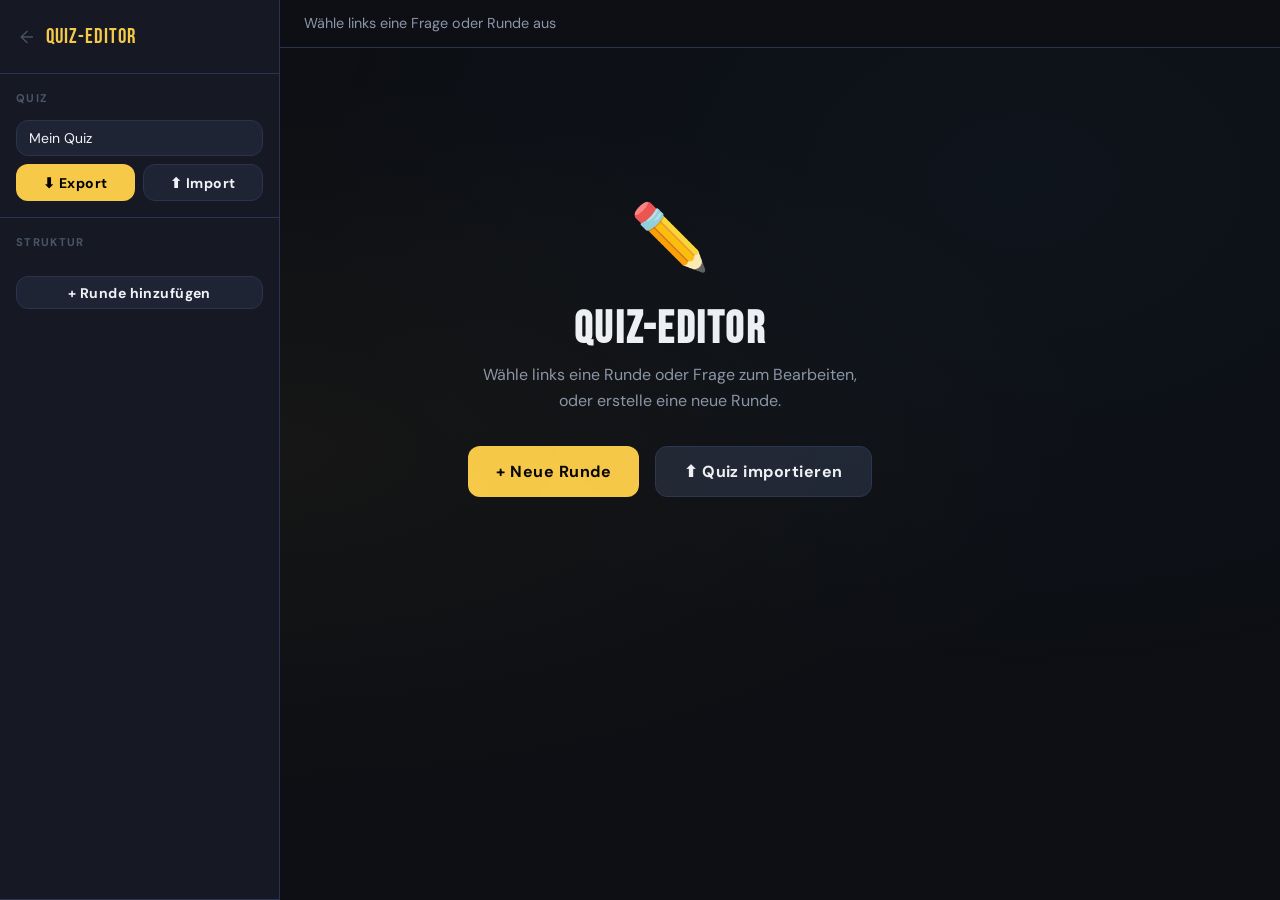
==== editor.html @ 4a0426a4 "Add files via upload" ====
<!DOCTYPE html>
<html lang="de">
<head>
  <meta charset="UTF-8">
  <meta name="viewport" content="width=device-width, initial-scale=1.0">
  <title>QuizMaster – Editor</title>
  <link rel="stylesheet" href="css/main.css">
  <style>

    /* ── Layout ─────────────────────────────────────────── */
    body { min-height: 100vh; }

    .editor-layout {
      display: grid;
      grid-template-columns: 280px 1fr;
      min-height: 100vh;
    }

    /* ── Sidebar ─────────────────────────────────────────── */
    .sidebar {
      background: var(--bg-card);
      border-right: 1px solid var(--border);
      display: flex;
      flex-direction: column;
      position: sticky;
      top: 0;
      height: 100vh;
      overflow-y: auto;
    }

    .sidebar-header {
      padding: 1.25rem;
      border-bottom: 1px solid var(--border);
      display: flex;
      align-items: center;
      gap: 0.75rem;
    }

    .sidebar-title {
      font-family: var(--font-display);
      font-size: 1.3rem;
      color: var(--accent);
      letter-spacing: 0.05em;
    }

    .sidebar-section {
      padding: 1rem;
      border-bottom: 1px solid var(--border);
    }

    .sidebar-section-title {
      font-size: 0.7rem;
      text-transform: uppercase;
      letter-spacing: 0.12em;
      color: var(--text-muted);
      margin-bottom: 0.75rem;
      font-weight: 700;
    }

    /* ── Runden-Baum ─────────────────────────────────────── */
    .round-tree { display: flex; flex-direction: column; gap: 0.25rem; }

    .round-node {
      border-radius: var(--radius-sm);
      overflow: hidden;
      border: 1px solid var(--border);
    }

    .round-header {
      display: flex;
      align-items: center;
      gap: 0.5rem;
      padding: 0.6rem 0.75rem;
      cursor: pointer;
      background: var(--bg-elevated);
      transition: background var(--transition);
      user-select: none;
    }
    .round-header:hover { background: var(--bg-highlight); }
    .round-header.active { background: var(--accent-glow); border-color: var(--accent-dim); }

    .round-arrow {
      color: var(--text-muted);
      font-size: 0.7rem;
      transition: transform 0.2s;
      flex-shrink: 0;
    }
    .round-arrow.open { transform: rotate(90deg); }

    .round-name {
      flex: 1;
      font-size: 0.85rem;
      font-weight: 600;
      color: var(--text-primary);
      white-space: nowrap;
      overflow: hidden;
      text-overflow: ellipsis;
    }

    .round-count {
      font-size: 0.7rem;
      color: var(--text-muted);
      background: var(--bg-base);
      padding: 0.1rem 0.4rem;
      border-radius: 10px;
    }

    .question-nodes { display: flex; flex-direction: column; gap: 0.15rem; padding: 0.25rem 0.4rem 0.4rem; }

    .question-node {
      display: flex;
      align-items: center;
      gap: 0.5rem;
      padding: 0.45rem 0.6rem;
      border-radius: var(--radius-sm);
      cursor: pointer;
      transition: background var(--transition);
      font-size: 0.8rem;
      color: var(--text-secondary);
    }
    .question-node:hover  { background: var(--bg-highlight); color: var(--text-primary); }
    .question-node.active { background: var(--accent-glow); color: var(--accent); font-weight: 600; }

    .question-type-icon { font-size: 0.9rem; flex-shrink: 0; }
    .question-node-text { flex: 1; white-space: nowrap; overflow: hidden; text-overflow: ellipsis; }

    .btn-add-question {
      width: 100%;
      padding: 0.4rem;
      background: none;
      border: 1px dashed var(--border);
      border-radius: var(--radius-sm);
      color: var(--text-muted);
      font-size: 0.8rem;
      cursor: pointer;
      transition: all var(--transition);
      margin-top: 0.25rem;
    }
    .btn-add-question:hover { border-color: var(--accent); color: var(--accent); }

    /* ── Hauptbereich ─────────────────────────────────────── */
    .editor-main {
      display: flex;
      flex-direction: column;
    }

    .editor-toolbar {
      position: sticky;
      top: 0;
      background: var(--bg-base);
      border-bottom: 1px solid var(--border);
      padding: 0.75rem 1.5rem;
      display: flex;
      align-items: center;
      gap: 0.75rem;
      z-index: 10;
    }

    .editor-toolbar-title {
      flex: 1;
      font-size: 0.9rem;
      color: var(--text-secondary);
    }

    .editor-content {
      padding: 1.5rem;
      max-width: 780px;
    }

    /* ── Form-Sections ───────────────────────────────────── */
    .form-section {
      background: var(--bg-card);
      border: 1px solid var(--border);
      border-radius: var(--radius-lg);
      padding: 1.5rem;
      margin-bottom: 1.25rem;
    }

    .form-section-title {
      font-family: var(--font-display);
      font-size: 1.1rem;
      color: var(--accent);
      letter-spacing: 0.05em;
      margin-bottom: 1.25rem;
      padding-bottom: 0.75rem;
      border-bottom: 1px solid var(--border);
    }

    .form-row {
      display: grid;
      grid-template-columns: 1fr 1fr;
      gap: 1rem;
      margin-bottom: 1rem;
    }
    .form-row.single { grid-template-columns: 1fr; }
    .form-row.triple { grid-template-columns: 1fr 1fr 1fr; }

    .field {
      display: flex;
      flex-direction: column;
      gap: 0.4rem;
    }

    .field label {
      font-size: 0.8rem;
      font-weight: 700;
      color: var(--text-secondary);
      text-transform: uppercase;
      letter-spacing: 0.08em;
    }

    .field input, .field select, .field textarea {
      background: var(--bg-elevated);
      border: 1.5px solid var(--border);
      border-radius: var(--radius-md);
      color: var(--text-primary);
      font-family: var(--font-body);
      font-size: 0.95rem;
      padding: 0.65rem 0.9rem;
      outline: none;
      transition: border-color var(--transition);
      width: 100%;
    }
    .field input:focus, .field select:focus, .field textarea:focus {
      border-color: var(--accent);
      box-shadow: 0 0 0 3px var(--accent-glow);
    }
    .field textarea { resize: vertical; min-height: 80px; }
    .field select { cursor: pointer; }

    /* ── MC-Optionen ──────────────────────────────────────── */
    .mc-options-list { display: flex; flex-direction: column; gap: 0.5rem; }

    .mc-option-row {
      display: flex;
      align-items: center;
      gap: 0.5rem;
    }

    .mc-option-letter {
      width: 28px; height: 28px;
      border-radius: 50%;
      background: var(--bg-highlight);
      color: var(--accent);
      font-weight: 700;
      font-size: 0.85rem;
      display: flex; align-items: center; justify-content: center;
      flex-shrink: 0;
    }

    .mc-option-row input[type="text"] {
      flex: 1;
      background: var(--bg-elevated);
      border: 1.5px solid var(--border);
      border-radius: var(--radius-sm);
      color: var(--text-primary);
      font-family: var(--font-body);
      font-size: 0.9rem;
      padding: 0.5rem 0.75rem;
      outline: none;
    }
    .mc-option-row input[type="text"]:focus { border-color: var(--accent); }

    .mc-correct-radio {
      width: 18px; height: 18px;
      accent-color: var(--success);
      cursor: pointer;
      flex-shrink: 0;
    }

    .correct-label {
      font-size: 0.75rem;
      color: var(--text-muted);
      white-space: nowrap;
    }

    /* ── Sort-Items ───────────────────────────────────────── */
    .sort-items-list { display: flex; flex-direction: column; gap: 0.5rem; }

    .sort-item-row {
      display: flex;
      align-items: center;
      gap: 0.5rem;
    }

    .sort-item-num {
      width: 28px; height: 28px;
      border-radius: 50%;
      background: var(--bg-highlight);
      color: var(--text-secondary);
      font-size: 0.85rem; font-weight: 700;
      display: flex; align-items: center; justify-content: center;
      flex-shrink: 0;
    }

    /* ── Typ-Selector ─────────────────────────────────────── */
    .type-selector {
      display: grid;
      grid-template-columns: repeat(4, 1fr);
      gap: 0.5rem;
      margin-bottom: 1rem;
    }

    .type-btn {
      padding: 0.75rem 0.5rem;
      background: var(--bg-elevated);
      border: 2px solid var(--border);
      border-radius: var(--radius-md);
      color: var(--text-secondary);
      font-family: var(--font-body);
      font-size: 0.8rem;
      font-weight: 600;
      cursor: pointer;
      text-align: center;
      transition: all var(--transition);
    }
    .type-btn:hover  { border-color: var(--accent); color: var(--text-primary); }
    .type-btn.active { border-color: var(--accent); background: var(--accent-glow); color: var(--accent); }
    .type-btn .type-icon { font-size: 1.4rem; display: block; margin-bottom: 0.25rem; }

    /* ── Delete-Buttons ───────────────────────────────────── */
    .btn-delete {
      background: none;
      border: 1px solid var(--border);
      border-radius: var(--radius-sm);
      color: var(--text-muted);
      font-size: 0.9rem;
      padding: 0.3rem 0.5rem;
      cursor: pointer;
      transition: all var(--transition);
      flex-shrink: 0;
    }
    .btn-delete:hover { border-color: var(--danger); color: var(--danger); }

    /* ── Welcome Screen ───────────────────────────────────── */
    .welcome-screen {
      display: flex;
      flex-direction: column;
      align-items: center;
      justify-content: center;
      min-height: 60vh;
      text-align: center;
      padding: 2rem;
      color: var(--text-muted);
    }
    .welcome-screen .big-icon { font-size: 4rem; margin-bottom: 1rem; }

    /* ── Responsive ───────────────────────────────────────── */
    @media (max-width: 700px) {
      .editor-layout { grid-template-columns: 1fr; }
      .sidebar { position: static; height: auto; }
      .form-row { grid-template-columns: 1fr; }
      .form-row.triple { grid-template-columns: 1fr 1fr; }
      .type-selector { grid-template-columns: repeat(2, 1fr); }
    }
  </style>
</head>
<body>

<div class="editor-layout">

  <!-- ════════════════════════════════════════
       SIDEBAR
  ════════════════════════════════════════ -->
  <aside class="sidebar">

    <div class="sidebar-header">
      <a href="index.html" style="color:var(--text-muted);text-decoration:none;font-size:1.1rem" title="Zurück">←</a>
      <span class="sidebar-title">QUIZ-EDITOR</span>
    </div>

    <!-- Quiz-Infos -->
    <div class="sidebar-section">
      <div class="sidebar-section-title">Quiz</div>
      <input id="quiz-title-sidebar" class="input" type="text" placeholder="Quiz-Titel"
             style="font-size:0.875rem;padding:0.5rem 0.75rem;margin-bottom:0.5rem"
             oninput="onQuizTitleChange(this.value)">
      <div style="display:flex;gap:0.5rem">
        <button class="btn btn-primary btn-sm" style="flex:1" onclick="exportQuiz()">⬇ Export</button>
        <label class="btn btn-secondary btn-sm" style="flex:1;cursor:pointer;text-align:center">
          ⬆ Import
          <input type="file" accept=".json" style="display:none" onchange="importQuiz(event)">
        </label>
      </div>
    </div>

    <!-- Runden-Baum -->
    <div class="sidebar-section" style="flex:1;overflow-y:auto">
      <div class="sidebar-section-title">Struktur</div>
      <div id="round-tree" class="round-tree"></div>
      <button class="btn btn-secondary btn-sm" style="width:100%;margin-top:0.75rem" onclick="addRound()">
        + Runde hinzufügen
      </button>
    </div>

  </aside>

  <!-- ════════════════════════════════════════
       HAUPTBEREICH
  ════════════════════════════════════════ -->
  <main class="editor-main">

    <!-- Toolbar -->
    <div class="editor-toolbar">
      <span class="editor-toolbar-title" id="toolbar-title">Wähle links eine Frage oder Runde aus</span>
      <button id="toolbar-delete-btn" class="btn btn-danger btn-sm" style="display:none" onclick="deleteSelected()">
        🗑 Löschen
      </button>
    </div>

    <!-- Inhalt -->
    <div class="editor-content" id="editor-content">
      <div class="welcome-screen">
        <div class="big-icon">✏️</div>
        <h2 style="color:var(--text-primary);margin-bottom:0.5rem">Quiz-Editor</h2>
        <p>Wähle links eine Runde oder Frage zum Bearbeiten,<br>oder erstelle eine neue Runde.</p>
        <div style="margin-top:2rem;display:flex;gap:1rem;flex-wrap:wrap;justify-content:center">
          <button class="btn btn-primary" onclick="addRound()">+ Neue Runde</button>
          <label class="btn btn-secondary" style="cursor:pointer">
            ⬆ Quiz importieren
            <input type="file" accept=".json" style="display:none" onchange="importQuiz(event)">
          </label>
        </div>
      </div>
    </div>

  </main>
</div>

<script>
// ═══════════════════════════════════════════════════════════
//  QUIZ-DATENMODELL
// ═══════════════════════════════════════════════════════════

let quiz = {
  id: 'quiz_' + Date.now(),
  title: 'Mein Quiz',
  description: '',
  version: '1.0',
  settings: { defaultTimer: 30, defaultPoints: 100 },
  rounds: []
};

// Aktuell ausgewähltes Element
let selectedType = null; // 'round' | 'question'
let selectedRoundIndex = null;
let selectedQuestionIndex = null;
let openRounds = new Set(); // welche Runden aufgeklappt sind

// ─── ID-Generator ────────────────────────────────────────
let _idCounter = Date.now();
function genId(prefix) { return prefix + '_' + (++_idCounter); }

// ─── Fragetyp-Icons ──────────────────────────────────────
const TYPE_ICONS = {
  'multiple-choice': '🔘',
  'estimate':        '📊',
  'image-quiz':      '🖼',
  'sort':            '📋'
};

const TYPE_LABELS = {
  'multiple-choice': 'Multiple Choice',
  'estimate':        'Schätzfrage',
  'image-quiz':      'Bilderquiz',
  'sort':            'Sortierung'
};

const ANSWER_MODE_LABELS = {
  'multiple-choice': 'Multiple Choice',
  'estimate':        'Regler',
  'buzzer':          'Buzzer',
  'sort':            'Sortierung'
};

// ═══════════════════════════════════════════════════════════
//  SIDEBAR / BAUM
// ═══════════════════════════════════════════════════════════

function renderTree() {
  const tree = document.getElementById('round-tree');
  tree.innerHTML = '';
  document.getElementById('quiz-title-sidebar').value = quiz.title;

  quiz.rounds.forEach((round, ri) => {
    const isOpen = openRounds.has(ri);
    const node = document.createElement('div');
    node.className = 'round-node';

    // Runden-Header
    const header = document.createElement('div');
    header.className = 'round-header' + (selectedType==='round' && selectedRoundIndex===ri ? ' active' : '');
    header.innerHTML = `
      <span class="round-arrow ${isOpen ? 'open' : ''}">▶</span>
      <span class="round-name">${round.title || 'Runde ' + (ri+1)}</span>
      <span class="round-count">${round.questions.length}</span>
    `;
    header.addEventListener('click', () => {
      if (isOpen) openRounds.delete(ri); else openRounds.add(ri);
      selectRound(ri);
    });
    node.appendChild(header);

    // Fragen-Liste (wenn offen)
    if (isOpen) {
      const qList = document.createElement('div');
      qList.className = 'question-nodes';

      round.questions.forEach((q, qi) => {
        const qNode = document.createElement('div');
        qNode.className = 'question-node' + (selectedType==='question' && selectedRoundIndex===ri && selectedQuestionIndex===qi ? ' active' : '');
        qNode.innerHTML = `
          <span class="question-type-icon">${TYPE_ICONS[q.type] || '❓'}</span>
          <span class="question-node-text">${q.text || '(Kein Text)'}</span>
        `;
        qNode.addEventListener('click', () => selectQuestion(ri, qi));
        qList.appendChild(qNode);
      });

      // Frage hinzufügen
      const addBtn = document.createElement('button');
      addBtn.className = 'btn-add-question';
      addBtn.textContent = '+ Frage hinzufügen';
      addBtn.addEventListener('click', () => addQuestion(ri));
      qList.appendChild(addBtn);

      node.appendChild(qList);
    }

    tree.appendChild(node);
  });
}

// ═══════════════════════════════════════════════════════════
//  SELEKTION
// ═══════════════════════════════════════════════════════════

function selectRound(ri) {
  selectedType = 'round';
  selectedRoundIndex = ri;
  selectedQuestionIndex = null;
  renderTree();
  renderRoundEditor(ri);
}

function selectQuestion(ri, qi) {
  selectedType = 'question';
  selectedRoundIndex = ri;
  selectedQuestionIndex = qi;
  openRounds.add(ri);
  renderTree();
  renderQuestionEditor(ri, qi);
}

// ═══════════════════════════════════════════════════════════
//  RUNDEN-EDITOR
// ═══════════════════════════════════════════════════════════

function renderRoundEditor(ri) {
  const round = quiz.rounds[ri];
  setToolbar('Runde: ' + (round.title || 'Runde ' + (ri+1)), true);

  document.getElementById('editor-content').innerHTML = `
    <div class="form-section">
      <div class="form-section-title">RUNDEN-EINSTELLUNGEN</div>
      <div class="form-row">
        <div class="field">
          <label>Runden-Titel</label>
          <input type="text" value="${esc(round.title)}" oninput="updateRound(${ri},'title',this.value)" placeholder="z.B. Runde 1: Geografie">
        </div>
        <div class="field">
          <label>Punkte-Multiplikator</label>
          <input type="number" min="1" max="10" value="${round.pointsMultiplier||1}" oninput="updateRound(${ri},'pointsMultiplier',parseFloat(this.value)||1)">
        </div>
      </div>
      <div class="form-row single">
        <div class="field">
          <label>Beschreibung (optional)</label>
          <textarea oninput="updateRound(${ri},'description',this.value)" placeholder="Kurze Beschreibung der Runde">${esc(round.description||'')}</textarea>
        </div>
      </div>
    </div>

    <div class="form-section">
      <div class="form-section-title">FRAGEN (${round.questions.length})</div>
      ${round.questions.length === 0
        ? '<p style="color:var(--text-muted);text-align:center;padding:1rem">Noch keine Fragen. Klicke unten um eine hinzuzufügen.</p>'
        : round.questions.map((q,qi) => `
          <div style="display:flex;align-items:center;gap:0.75rem;padding:0.75rem;background:var(--bg-elevated);border-radius:var(--radius-md);margin-bottom:0.5rem;cursor:pointer;border:1px solid var(--border)"
               onclick="selectQuestion(${ri},${qi})">
            <span style="font-size:1.2rem">${TYPE_ICONS[q.type]||'❓'}</span>
            <span style="flex:1;font-size:0.9rem">${q.text||'(Kein Text)'}</span>
            <span style="font-size:0.75rem;color:var(--text-muted)">${q.points||100} Pkt · ${q.timer||30}s</span>
          </div>
        `).join('')
      }
      <button class="btn btn-secondary" style="width:100%;margin-top:0.5rem" onclick="addQuestion(${ri})">
        + Frage hinzufügen
      </button>
    </div>
  `;
}

// ═══════════════════════════════════════════════════════════
//  FRAGEN-EDITOR
// ═══════════════════════════════════════════════════════════

function renderQuestionEditor(ri, qi) {
  const q = quiz.rounds[ri].questions[qi];
  setToolbar(TYPE_ICONS[q.type] + ' ' + (q.text?.slice(0,40) || 'Neue Frage'), true);

  const content = document.getElementById('editor-content');
  content.innerHTML = '';

  // ── Typ-Auswahl ──────────────────────────────────────────
  const typeSection = mkSection('FRAGETYP');
  typeSection.innerHTML += `
    <div class="type-selector">
      ${['multiple-choice','estimate','image-quiz','sort'].map(t => `
        <button class="type-btn ${q.type===t?'active':''}" onclick="changeQuestionType(${ri},${qi},'${t}')">
          <span class="type-icon">${TYPE_ICONS[t]}</span>
          ${TYPE_LABELS[t]}
        </button>
      `).join('')}
    </div>
  `;
  content.appendChild(typeSection);

  // ── Allgemeine Felder ────────────────────────────────────
  const generalSection = mkSection('ALLGEMEIN');
  generalSection.innerHTML += `
    <div class="form-row single">
      <div class="field">
        <label>Frage</label>
        <textarea oninput="updateQuestion(${ri},${qi},'text',this.value)" placeholder="Wie lautet deine Frage?">${esc(q.text||'')}</textarea>
      </div>
    </div>
    <div class="form-row triple">
      <div class="field">
        <label>Kategorie</label>
        <input type="text" value="${esc(q.category||'')}" oninput="updateQuestion(${ri},${qi},'category',this.value)" placeholder="z.B. Geografie">
      </div>
      <div class="field">
        <label>Punkte</label>
        <input type="number" min="0" value="${q.points||100}" oninput="updateQuestion(${ri},${qi},'points',parseInt(this.value)||100)">
      </div>
      <div class="field">
        <label>Timer (Sek, 0 = kein)</label>
        <input type="number" min="0" max="300" value="${q.timer||30}" oninput="updateQuestion(${ri},${qi},'timer',parseInt(this.value)||0)">
      </div>
    </div>
    <div class="form-row single">
      <div class="field">
        <label>Erklärung nach Auflösung (optional)</label>
        <input type="text" value="${esc(q.explanation||'')}" oninput="updateQuestion(${ri},${qi},'explanation',this.value)" placeholder="Kurze Erklärung zur richtigen Antwort">
      </div>
    </div>
  `;
  content.appendChild(generalSection);

  // ── Antwortmodus ─────────────────────────────────────────
  const modeSection = mkSection('ANTWORTMODUS');
  const availableModes = getAvailableModes(q.type);
  modeSection.innerHTML += `
    <div class="form-row single">
      <div class="field">
        <label>Wie wird geantwortet?</label>
        <select onchange="updateQuestion(${ri},${qi},'answerMode',this.value)">
          ${availableModes.map(m => `
            <option value="${m}" ${q.answerMode===m?'selected':''}>${ANSWER_MODE_LABELS[m]||m}</option>
          `).join('')}
        </select>
      </div>
    </div>
  `;
  content.appendChild(modeSection);

  // ── Typ-spezifische Felder ───────────────────────────────
  if (q.type === 'image-quiz') {
    const imgSection = mkSection('BILD');
    imgSection.innerHTML += `
      <div class="form-row single">
        <div class="field">
          <label>Bild-URL oder Pfad</label>
          <input type="text" value="${esc(q.image?.src||'')}"
                 oninput="updateImageField(${ri},${qi},'src',this.value)"
                 placeholder="z.B. assets/images/mein-bild.jpg">
        </div>
      </div>
      <div class="form-row">
        <div class="field">
          <label>Alt-Text</label>
          <input type="text" value="${esc(q.image?.alt||'')}"
                 oninput="updateImageField(${ri},${qi},'alt',this.value)"
                 placeholder="Beschreibung des Bildes">
        </div>
        <div class="field">
          <label>Zoom erlauben</label>
          <select onchange="updateImageField(${ri},${qi},'zoomEnabled',this.value==='true')">
            <option value="true"  ${q.image?.zoomEnabled!==false?'selected':''}>Ja</option>
            <option value="false" ${q.image?.zoomEnabled===false?'selected':''}>Nein</option>
          </select>
        </div>
      </div>
      ${q.image?.src ? `<img src="${esc(q.image.src)}" alt="Vorschau" style="max-width:200px;max-height:120px;border-radius:8px;margin-top:0.5rem;border:1px solid var(--border)" onerror="this.style.display='none'">` : ''}
    `;
    content.appendChild(imgSection);
  }

  if (q.answerMode === 'multiple-choice' || (q.type === 'multiple-choice' && !q.answerMode)) {
    content.appendChild(renderMCSection(ri, qi, q));
  }

  if (q.answerMode === 'estimate' || q.type === 'estimate') {
    content.appendChild(renderEstimateSection(ri, qi, q));
  }

  if (q.type === 'sort') {
    content.appendChild(renderSortSection(ri, qi, q));
  }
}

// ── MC-Optionen ───────────────────────────────────────────
function renderMCSection(ri, qi, q) {
  const section = mkSection('ANTWORTOPTIONEN');
  const opts = q.options || [
    {id:'a',text:''},{id:'b',text:''},{id:'c',text:''},{id:'d',text:''}
  ];
  if (!q.options) updateQuestion(ri, qi, 'options', opts);

  const letters = ['A','B','C','D','E','F'];
  section.innerHTML += `
    <p style="font-size:0.8rem;color:var(--text-muted);margin-bottom:0.75rem">
      Klicke den Kreis rechts um die richtige Antwort zu markieren.
    </p>
    <div class="mc-options-list" id="mc-opts-${ri}-${qi}">
      ${opts.map((opt, i) => `
        <div class="mc-option-row">
          <div class="mc-option-letter">${letters[i]||opt.id.toUpperCase()}</div>
          <input type="text" value="${esc(opt.text)}" placeholder="Option ${letters[i]||opt.id.toUpperCase()}"
                 oninput="updateMCOption(${ri},${qi},${i},'text',this.value)">
          <input type="radio" class="mc-correct-radio" name="correct-${ri}-${qi}"
                 ${q.correctAnswer===opt.id?'checked':''}
                 onchange="updateQuestion(${ri},${qi},'correctAnswer','${opt.id}')">
          <span class="correct-label">Richtig</span>
          ${opts.length > 2 ? `<button class="btn-delete" onclick="removeMCOption(${ri},${qi},${i})">✕</button>` : ''}
        </div>
      `).join('')}
    </div>
    ${opts.length < 6 ? `<button class="btn btn-secondary btn-sm" style="margin-top:0.75rem" onclick="addMCOption(${ri},${qi})">+ Option hinzufügen</button>` : ''}
  `;
  return section;
}

// ── Schätzfrage ───────────────────────────────────────────
function renderEstimateSection(ri, qi, q) {
  const section = mkSection('REGLER-EINSTELLUNGEN');
  const s = q.slider || { min:0, max:100, step:1, unit:'', correctValue:50, toleranceExact:0, toleranceClose:5, pointsExact:200, pointsClose:100 };
  if (!q.slider) updateQuestion(ri, qi, 'slider', s);

  section.innerHTML += `
    <div class="form-row triple">
      <div class="field">
        <label>Minimum</label>
        <input type="number" value="${s.min}" oninput="updateSlider(${ri},${qi},'min',parseFloat(this.value))">
      </div>
      <div class="field">
        <label>Maximum</label>
        <input type="number" value="${s.max}" oninput="updateSlider(${ri},${qi},'max',parseFloat(this.value))">
      </div>
      <div class="field">
        <label>Schrittweite</label>
        <input type="number" value="${s.step||1}" oninput="updateSlider(${ri},${qi},'step',parseFloat(this.value)||1)">
      </div>
    </div>
    <div class="form-row">
      <div class="field">
        <label>Einheit (z.B. "km", "Jahr")</label>
        <input type="text" value="${esc(s.unit||'')}" oninput="updateSlider(${ri},${qi},'unit',this.value)" placeholder="z.B. Jahr">
      </div>
      <div class="field">
        <label>Richtige Antwort</label>
        <input type="number" value="${s.correctValue}" oninput="updateSlider(${ri},${qi},'correctValue',parseFloat(this.value))">
      </div>
    </div>
    <div class="form-row">
      <div class="field">
        <label>Toleranz exakt (±)</label>
        <input type="number" min="0" value="${s.toleranceExact||0}" oninput="updateSlider(${ri},${qi},'toleranceExact',parseFloat(this.value)||0)">
      </div>
      <div class="field">
        <label>Toleranz nah dran (±)</label>
        <input type="number" min="0" value="${s.toleranceClose||5}" oninput="updateSlider(${ri},${qi},'toleranceClose',parseFloat(this.value)||5)">
      </div>
    </div>
    <div class="form-row">
      <div class="field">
        <label>Punkte (exakt)</label>
        <input type="number" min="0" value="${s.pointsExact||200}" oninput="updateSlider(${ri},${qi},'pointsExact',parseInt(this.value)||0)">
      </div>
      <div class="field">
        <label>Punkte (nah dran)</label>
        <input type="number" min="0" value="${s.pointsClose||100}" oninput="updateSlider(${ri},${qi},'pointsClose',parseInt(this.value)||0)">
      </div>
    </div>
  `;
  return section;
}

// ── Sortierung ────────────────────────────────────────────
function renderSortSection(ri, qi, q) {
  const section = mkSection('ELEMENTE (richtige Reihenfolge von oben nach unten)');
  const items = q.items || [{id:genId('item'),text:''},{id:genId('item'),text:''},{id:genId('item'),text:''},{id:genId('item'),text:''}];
  if (!q.items) {
    updateQuestion(ri, qi, 'items', items);
    updateQuestion(ri, qi, 'correctOrder', items.map(i=>i.id));
  }

  section.innerHTML += `
    <p style="font-size:0.8rem;color:var(--text-muted);margin-bottom:0.75rem">
      Trage die Elemente in der richtigen Reihenfolge ein (1 = erstes).
    </p>
    <div class="sort-items-list">
      ${items.map((item, i) => `
        <div class="sort-item-row">
          <div class="sort-item-num">${i+1}</div>
          <input type="text" value="${esc(item.text)}" placeholder="Element ${i+1}"
                 oninput="updateSortItem(${ri},${qi},${i},this.value)"
                 style="flex:1;background:var(--bg-elevated);border:1.5px solid var(--border);border-radius:var(--radius-sm);color:var(--text-primary);font-family:var(--font-body);font-size:0.9rem;padding:0.5rem 0.75rem;outline:none">
          ${items.length > 2 ? `<button class="btn-delete" onclick="removeSortItem(${ri},${qi},${i})">✕</button>` : ''}
        </div>
      `).join('')}
    </div>
    ${items.length < 8 ? `<button class="btn btn-secondary btn-sm" style="margin-top:0.75rem" onclick="addSortItem(${ri},${qi})">+ Element hinzufügen</button>` : ''}
    <div class="form-row" style="margin-top:1rem">
      <div class="field">
        <label>Punkte pro richtige Position</label>
        <input type="number" min="0" value="${q.scoring?.pointsPerCorrectPosition||50}"
               oninput="updateSortScoring(${ri},${qi},'pointsPerCorrectPosition',parseInt(this.value)||0)">
      </div>
      <div class="field">
        <label>Bonus bei allem richtig</label>
        <input type="number" min="0" value="${q.scoring?.bonusAllCorrect||100}"
               oninput="updateSortScoring(${ri},${qi},'bonusAllCorrect',parseInt(this.value)||0)">
      </div>
    </div>
  `;
  return section;
}

// ═══════════════════════════════════════════════════════════
//  UPDATE-FUNKTIONEN
// ═══════════════════════════════════════════════════════════

function onQuizTitleChange(val) {
  quiz.title = val;
}

function updateRound(ri, key, val) {
  quiz.rounds[ri][key] = val;
  renderTree();
}

function updateQuestion(ri, qi, key, val) {
  quiz.rounds[ri].questions[qi][key] = val;
  if (key === 'text') renderTree();
}

function updateImageField(ri, qi, key, val) {
  if (!quiz.rounds[ri].questions[qi].image) quiz.rounds[ri].questions[qi].image = {};
  quiz.rounds[ri].questions[qi].image[key] = val;
  // Bild-Vorschau aktualisieren ohne komplettes Re-render
  if (key === 'src') {
    const prevImg = document.querySelector('.editor-content img[alt="Vorschau"]');
    if (val && prevImg) { prevImg.src = val; prevImg.style.display=''; }
    else if (val) {
      const img = document.createElement('img');
      img.src = val; img.alt = 'Vorschau';
      img.style.cssText = 'max-width:200px;max-height:120px;border-radius:8px;margin-top:0.5rem;border:1px solid var(--border)';
      img.onerror = () => img.style.display='none';
    }
  }
}

function updateMCOption(ri, qi, optIndex, key, val) {
  quiz.rounds[ri].questions[qi].options[optIndex][key] = val;
}

function updateSlider(ri, qi, key, val) {
  if (!quiz.rounds[ri].questions[qi].slider) quiz.rounds[ri].questions[qi].slider = {};
  quiz.rounds[ri].questions[qi].slider[key] = val;
}

function updateSortItem(ri, qi, itemIndex, val) {
  quiz.rounds[ri].questions[qi].items[itemIndex].text = val;
  // correctOrder bleibt gleich (IDs ändern sich nicht)
}

function updateSortScoring(ri, qi, key, val) {
  if (!quiz.rounds[ri].questions[qi].scoring) quiz.rounds[ri].questions[qi].scoring = {};
  quiz.rounds[ri].questions[qi].scoring[key] = val;
}

function changeQuestionType(ri, qi, newType) {
  const q = quiz.rounds[ri].questions[qi];
  q.type = newType;
  // Antwortmodus automatisch anpassen
  const modes = getAvailableModes(newType);
  if (!modes.includes(q.answerMode)) q.answerMode = modes[0];
  renderQuestionEditor(ri, qi);
  renderTree();
}

function getAvailableModes(type) {
  switch(type) {
    case 'multiple-choice': return ['multiple-choice'];
    case 'estimate':        return ['estimate'];
    case 'sort':            return ['sort'];
    case 'image-quiz':      return ['multiple-choice','buzzer','estimate'];
    default:                return ['multiple-choice'];
  }
}

// ─── MC-Optionen hinzufügen/entfernen ────────────────────
function addMCOption(ri, qi) {
  const opts = quiz.rounds[ri].questions[qi].options || [];
  const letters = ['a','b','c','d','e','f'];
  opts.push({ id: letters[opts.length] || genId('opt'), text: '' });
  quiz.rounds[ri].questions[qi].options = opts;
  renderQuestionEditor(ri, qi);
}

function removeMCOption(ri, qi, optIndex) {
  quiz.rounds[ri].questions[qi].options.splice(optIndex, 1);
  renderQuestionEditor(ri, qi);
}

// ─── Sort-Items hinzufügen/entfernen ─────────────────────
function addSortItem(ri, qi) {
  const newItem = { id: genId('item'), text: '' };
  quiz.rounds[ri].questions[qi].items.push(newItem);
  quiz.rounds[ri].questions[qi].correctOrder.push(newItem.id);
  renderQuestionEditor(ri, qi);
}

function removeSortItem(ri, qi, itemIndex) {
  const items = quiz.rounds[ri].questions[qi].items;
  const removedId = items[itemIndex].id;
  items.splice(itemIndex, 1);
  quiz.rounds[ri].questions[qi].correctOrder =
    quiz.rounds[ri].questions[qi].correctOrder.filter(id => id !== removedId);
  renderQuestionEditor(ri, qi);
}

// ═══════════════════════════════════════════════════════════
//  RUNDEN & FRAGEN HINZUFÜGEN / LÖSCHEN
// ═══════════════════════════════════════════════════════════

function addRound() {
  const ri = quiz.rounds.length;
  quiz.rounds.push({
    id: genId('round'),
    title: 'Runde ' + (ri + 1),
    description: '',
    pointsMultiplier: 1,
    questions: []
  });
  openRounds.add(ri);
  renderTree();
  selectRound(ri);
}

function addQuestion(ri) {
  const qi = quiz.rounds[ri].questions.length;
  quiz.rounds[ri].questions.push({
    id: genId('q'),
    type: 'multiple-choice',
    answerMode: 'multiple-choice',
    category: '',
    text: '',
    options: [
      {id:'a',text:''},{id:'b',text:''},{id:'c',text:''},{id:'d',text:''}
    ],
    correctAnswer: 'a',
    points: quiz.settings.defaultPoints || 100,
    timer: quiz.settings.defaultTimer || 30,
    explanation: ''
  });
  renderTree();
  selectQuestion(ri, qi);
}

function deleteSelected() {
  if (selectedType === 'round' && selectedRoundIndex !== null) {
    if (!confirm('Runde "' + quiz.rounds[selectedRoundIndex].title + '" wirklich löschen?')) return;
    quiz.rounds.splice(selectedRoundIndex, 1);
    openRounds.delete(selectedRoundIndex);
    selectedType = null; selectedRoundIndex = null; selectedQuestionIndex = null;
    renderTree();
    showWelcome();
  } else if (selectedType === 'question' && selectedRoundIndex !== null && selectedQuestionIndex !== null) {
    quiz.rounds[selectedRoundIndex].questions.splice(selectedQuestionIndex, 1);
    selectedType = 'round';
    selectedQuestionIndex = null;
    renderTree();
    renderRoundEditor(selectedRoundIndex);
  }
}

// ═══════════════════════════════════════════════════════════
//  EXPORT / IMPORT
// ═══════════════════════════════════════════════════════════

function exportQuiz() {
  // Titel aus Sidebar übernehmen
  quiz.title = document.getElementById('quiz-title-sidebar').value || quiz.title;

  const output = { quiz };
  const blob = new Blob([JSON.stringify(output, null, 2)], { type: 'application/json' });
  const url = URL.createObjectURL(blob);
  const a = document.createElement('a');
  a.href = url;
  a.download = (quiz.title || 'quiz').replace(/[^a-zA-Z0-9_-]/g,'_') + '.json';
  a.click();
  URL.revokeObjectURL(url);
  showToast('Quiz exportiert!', 'success');
}

function importQuiz(event) {
  const file = event.target.files[0];
  if (!file) return;
  const reader = new FileReader();
  reader.onload = (e) => {
    try {
      const data = JSON.parse(e.target.result);
      if (data.quiz) {
        quiz = data.quiz;
      } else if (data.rounds) {
        quiz = data;
      } else {
        throw new Error('Ungültiges Format');
      }
      openRounds.clear();
      selectedType = null; selectedRoundIndex = null; selectedQuestionIndex = null;
      renderTree();
      showWelcome();
      showToast('Quiz importiert: ' + quiz.title, 'success');
    } catch(err) {
      showToast('Fehler beim Importieren: ' + err.message, 'error');
    }
  };
  reader.readAsText(file);
  event.target.value = ''; // Reset
}

// ═══════════════════════════════════════════════════════════
//  HILFSFUNKTIONEN
// ═══════════════════════════════════════════════════════════

function mkSection(title) {
  const section = document.createElement('div');
  section.className = 'form-section';
  section.innerHTML = `<div class="form-section-title">${title}</div>`;
  return section;
}

function setToolbar(title, showDelete) {
  document.getElementById('toolbar-title').textContent = title;
  document.getElementById('toolbar-delete-btn').style.display = showDelete ? 'inline-flex' : 'none';
}

function showWelcome() {
  setToolbar('Wähle links eine Frage oder Runde aus', false);
  document.getElementById('editor-content').innerHTML = `
    <div class="welcome-screen">
      <div class="big-icon">✏️</div>
      <h2 style="color:var(--text-primary);margin-bottom:0.5rem">Quiz-Editor</h2>
      <p>Wähle links eine Runde oder Frage zum Bearbeiten.</p>
    </div>
  `;
}

function esc(str) {
  if (!str) return '';
  return String(str).replace(/&/g,'&amp;').replace(/"/g,'&quot;').replace(/</g,'&lt;').replace(/>/g,'&gt;');
}

function showToast(msg, type='') {
  let t = document.getElementById('toast');
  if (!t) { t = document.createElement('div'); t.id='toast'; t.className='toast'; document.body.appendChild(t); }
  t.textContent = msg; t.className = 'toast ' + type;
  requestAnimationFrame(() => requestAnimationFrame(() => t.classList.add('show')));
  setTimeout(() => t.classList.remove('show'), 3000);
}

// ── Init ──────────────────────────────────────────────────
renderTree();
</script>
</body>
</html>
---- css/main.css ----
/* ============================================================
   QuizMaster – Haupt-CSS
   Design: Dark Game Show Aesthetic
   Schriften: Bebas Neue (Display) + DM Sans (Body)
   ============================================================ */

@import url('https://fonts.googleapis.com/css2?family=Bebas+Neue&family=DM+Sans:wght@400;500;700&display=swap');

/* ─── CSS-Variablen ───────────────────────────────────────── */
:root {
  --bg-base:        #0d0f14;
  --bg-card:        #161923;
  --bg-elevated:    #1e2433;
  --bg-highlight:   #252d42;

  --accent:         #f7c948;      /* Gold */
  --accent-dim:     #c9a230;
  --accent-glow:    rgba(247,201,72,0.2);
  --success:        #2ecc71;
  --danger:         #e74c3c;
  --info:           #3498db;
  --buzzer:         #e74c3c;

  --text-primary:   #f0f2f7;
  --text-secondary: #8b95a8;
  --text-muted:     #4a5568;

  --border:         #2a3350;
  --border-accent:  #f7c948;

  --radius-sm:      6px;
  --radius-md:      12px;
  --radius-lg:      20px;

  --font-display:   'Bebas Neue', cursive;
  --font-body:      'DM Sans', sans-serif;

  --shadow-card:    0 4px 24px rgba(0,0,0,0.4);
  --shadow-glow:    0 0 24px rgba(247,201,72,0.3);
  --transition:     0.2s ease;
}

/* ─── Reset & Base ────────────────────────────────────────── */
*, *::before, *::after { box-sizing: border-box; margin: 0; padding: 0; }

html {
  font-size: 16px;
  scroll-behavior: smooth;
  -webkit-text-size-adjust: 100%;
}

body {
  background: var(--bg-base);
  color: var(--text-primary);
  font-family: var(--font-body);
  min-height: 100vh;
  line-height: 1.6;
  overflow-x: hidden;
}

/* Hintergrund-Texture */
body::before {
  content: '';
  position: fixed;
  inset: 0;
  background:
    radial-gradient(ellipse at 20% 50%, rgba(247,201,72,0.04) 0%, transparent 60%),
    radial-gradient(ellipse at 80% 20%, rgba(52,152,219,0.04) 0%, transparent 50%);
  pointer-events: none;
  z-index: 0;
}

/* ─── Typografie ──────────────────────────────────────────── */
h1, h2, h3 { font-family: var(--font-display); letter-spacing: 0.05em; line-height: 1.1; }

h1 { font-size: clamp(2.5rem, 6vw, 4rem); color: var(--accent); }
h2 { font-size: clamp(1.8rem, 4vw, 2.8rem); }
h3 { font-size: clamp(1.2rem, 3vw, 1.8rem); }

p { color: var(--text-secondary); }

/* ─── Layout ──────────────────────────────────────────────── */
.page {
  display: none;
  min-height: 100vh;
  position: relative;
  z-index: 1;
}
.page.active { display: flex; flex-direction: column; }

.container {
  width: 100%;
  max-width: 900px;
  margin: 0 auto;
  padding: 0 1.5rem;
}

.center {
  display: flex;
  flex-direction: column;
  align-items: center;
  justify-content: center;
  text-align: center;
}

/* ─── Cards ───────────────────────────────────────────────── */
.card {
  background: var(--bg-card);
  border: 1px solid var(--border);
  border-radius: var(--radius-lg);
  padding: 2rem;
  box-shadow: var(--shadow-card);
}

.card-sm {
  background: var(--bg-elevated);
  border: 1px solid var(--border);
  border-radius: var(--radius-md);
  padding: 1.25rem;
}

/* ─── Buttons ─────────────────────────────────────────────── */
.btn {
  display: inline-flex;
  align-items: center;
  justify-content: center;
  gap: 0.5rem;
  padding: 0.75rem 1.75rem;
  border: none;
  border-radius: var(--radius-md);
  font-family: var(--font-body);
  font-size: 1rem;
  font-weight: 700;
  cursor: pointer;
  transition: all var(--transition);
  text-decoration: none;
  white-space: nowrap;
  letter-spacing: 0.03em;
}

.btn:disabled {
  opacity: 0.4;
  cursor: not-allowed;
  transform: none !important;
}

.btn-primary {
  background: var(--accent);
  color: #000;
}
.btn-primary:hover:not(:disabled) {
  background: #ffe066;
  transform: translateY(-2px);
  box-shadow: var(--shadow-glow);
}

.btn-secondary {
  background: var(--bg-elevated);
  color: var(--text-primary);
  border: 1px solid var(--border);
}
.btn-secondary:hover:not(:disabled) {
  background: var(--bg-highlight);
  border-color: var(--accent);
}

.btn-danger {
  background: var(--danger);
  color: #fff;
}
.btn-danger:hover:not(:disabled) {
  background: #c0392b;
  transform: translateY(-2px);
}

.btn-success {
  background: var(--success);
  color: #000;
}

.btn-lg {
  padding: 1rem 2.5rem;
  font-size: 1.2rem;
  border-radius: var(--radius-lg);
}

.btn-sm {
  padding: 0.4rem 1rem;
  font-size: 0.875rem;
}

/* Abgabe-Button (in Fragetypen) */
.btn-submit {
  display: block;
  width: 100%;
  margin-top: 1.5rem;
  padding: 1rem;
  background: var(--accent);
  color: #000;
  border: none;
  border-radius: var(--radius-md);
  font-family: var(--font-body);
  font-size: 1.1rem;
  font-weight: 700;
  cursor: pointer;
  transition: all var(--transition);
  letter-spacing: 0.03em;
}
.btn-submit:hover:not(:disabled) {
  background: #ffe066;
  transform: translateY(-2px);
  box-shadow: var(--shadow-glow);
}
.btn-submit:disabled {
  opacity: 0.6;
  cursor: not-allowed;
  transform: none;
}

/* ─── Inputs ──────────────────────────────────────────────── */
.input {
  width: 100%;
  padding: 0.875rem 1.25rem;
  background: var(--bg-elevated);
  border: 1.5px solid var(--border);
  border-radius: var(--radius-md);
  color: var(--text-primary);
  font-family: var(--font-body);
  font-size: 1rem;
  transition: border-color var(--transition);
  outline: none;
}
.input:focus {
  border-color: var(--accent);
  box-shadow: 0 0 0 3px var(--accent-glow);
}
.input::placeholder { color: var(--text-muted); }

.input-group {
  display: flex;
  flex-direction: column;
  gap: 0.5rem;
  margin-bottom: 1.25rem;
}
.input-group label {
  font-size: 0.875rem;
  font-weight: 700;
  color: var(--text-secondary);
  text-transform: uppercase;
  letter-spacing: 0.08em;
}

/* ─── Sitzungs-Code ───────────────────────────────────────── */
.session-code {
  font-family: var(--font-display);
  font-size: clamp(3rem, 10vw, 5rem);
  color: var(--accent);
  letter-spacing: 0.2em;
  text-shadow: var(--shadow-glow);
}

/* ─── Timer-Display ───────────────────────────────────────── */
.timer-display {
  display: flex;
  align-items: center;
  justify-content: center;
  width: 80px;
  height: 80px;
  border-radius: 50%;
  border: 3px solid var(--accent);
  font-family: var(--font-display);
  font-size: 2rem;
  color: var(--accent);
  transition: all 0.3s;
  flex-shrink: 0;
}
.timer-display.warning {
  border-color: var(--danger);
  color: var(--danger);
  animation: pulse 0.5s ease infinite alternate;
}
@keyframes pulse {
  from { box-shadow: 0 0 0 rgba(231,76,60,0); }
  to   { box-shadow: 0 0 20px rgba(231,76,60,0.5); }
}

/* ─── Multiple Choice Grid ────────────────────────────────── */
.mc-grid {
  display: grid;
  grid-template-columns: 1fr 1fr;
  gap: 1rem;
  margin-top: 1rem;
}
@media (max-width: 480px) { .mc-grid { grid-template-columns: 1fr; } }

.mc-option {
  padding: 1.25rem;
  background: var(--bg-elevated);
  border: 2px solid var(--border);
  border-radius: var(--radius-md);
  color: var(--text-primary);
  font-family: var(--font-body);
  font-size: 1rem;
  font-weight: 500;
  cursor: pointer;
  text-align: left;
  transition: all var(--transition);
  line-height: 1.4;
}
.mc-option:hover:not(:disabled):not(.locked) {
  border-color: var(--accent);
  background: var(--bg-highlight);
}
.mc-option.selected {
  border-color: var(--accent);
  background: var(--accent-glow);
  color: var(--accent);
}
.mc-option.locked { cursor: not-allowed; }
.mc-option:disabled { opacity: 0.7; }

/* ─── Schätzfrage / Slider ────────────────────────────────── */
.estimate-wrap { padding: 1rem 0; }

.estimate-value {
  text-align: center;
  font-family: var(--font-display);
  font-size: 3rem;
  color: var(--accent);
  margin-bottom: 1.5rem;
  letter-spacing: 0.05em;
}

.estimate-slider {
  -webkit-appearance: none;
  appearance: none;
  width: 100%;
  height: 8px;
  border-radius: 4px;
  background: var(--bg-highlight);
  outline: none;
  cursor: pointer;
}
.estimate-slider::-webkit-slider-thumb {
  -webkit-appearance: none;
  width: 28px;
  height: 28px;
  border-radius: 50%;
  background: var(--accent);
  cursor: pointer;
  border: 3px solid var(--bg-base);
  box-shadow: 0 0 10px var(--accent-glow);
}
.estimate-slider::-moz-range-thumb {
  width: 28px;
  height: 28px;
  border-radius: 50%;
  background: var(--accent);
  cursor: pointer;
  border: 3px solid var(--bg-base);
}

.slider-labels {
  display: flex;
  justify-content: space-between;
  margin-top: 0.5rem;
}
.slider-label { font-size: 0.8rem; color: var(--text-muted); }

/* ─── Sortierquiz ─────────────────────────────────────────── */
.sort-hint {
  font-size: 0.9rem;
  color: var(--text-secondary);
  margin-bottom: 1rem;
}

.sort-list {
  list-style: none;
  display: flex;
  flex-direction: column;
  gap: 0.75rem;
}

.sort-item {
  display: flex;
  align-items: center;
  gap: 1rem;
  padding: 1rem 1.25rem;
  background: var(--bg-elevated);
  border: 1.5px solid var(--border);
  border-radius: var(--radius-md);
  cursor: grab;
  user-select: none;
  transition: all var(--transition);
}
.sort-item:hover { border-color: var(--accent); }
.sort-item.dragging {
  opacity: 0.5;
  border-color: var(--accent);
  box-shadow: var(--shadow-glow);
}

.drag-handle {
  font-size: 1.4rem;
  color: var(--text-muted);
  cursor: grab;
  flex-shrink: 0;
}
.sort-text { flex: 1; font-weight: 500; }

/* ─── Bilderquiz ──────────────────────────────────────────── */
.image-quiz-img-wrap {
  width: 100%;
  max-width: 500px;
  margin: 0 auto 1.5rem;
  border-radius: var(--radius-md);
  overflow: hidden;
  border: 2px solid var(--border);
}
.image-quiz-img {
  width: 100%;
  display: block;
  transition: transform 0.3s;
}
.image-quiz-img.zoomable { cursor: zoom-in; }
.image-quiz-img.zoomed { transform: scale(1.5); cursor: zoom-out; }

/* ─── Moderator Stats ─────────────────────────────────────── */
.mc-stats { display: flex; flex-direction: column; gap: 0.75rem; }

.mc-stat-row {
  border-radius: var(--radius-sm);
  padding: 0.75rem 1rem;
  background: var(--bg-elevated);
  border: 1px solid var(--border);
}
.mc-stat-row.correct { border-color: var(--success); }

.mc-stat-label {
  display: flex;
  align-items: center;
  gap: 0.75rem;
  margin-bottom: 0.5rem;
}
.opt-id {
  background: var(--bg-highlight);
  color: var(--accent);
  font-weight: 700;
  padding: 0.1rem 0.5rem;
  border-radius: 4px;
  font-size: 0.85rem;
}
.correct-badge {
  background: var(--success);
  color: #000;
  font-size: 0.75rem;
  font-weight: 700;
  padding: 0.2rem 0.5rem;
  border-radius: 4px;
  margin-left: auto;
}

.mc-stat-bar-wrap {
  display: flex;
  align-items: center;
  gap: 0.75rem;
  height: 20px;
}
.mc-stat-bar {
  height: 100%;
  background: var(--accent);
  border-radius: 4px;
  transition: width 0.6s ease;
  min-width: 2px;
}
.mc-stat-row.correct .mc-stat-bar { background: var(--success); }
.mc-stat-count { font-size: 0.85rem; color: var(--text-secondary); white-space: nowrap; }

/* ─── Buzzer Button ───────────────────────────────────────── */
.buzzer-btn {
  display: flex;
  align-items: center;
  justify-content: center;
  width: 180px;
  height: 180px;
  border-radius: 50%;
  background: radial-gradient(circle at 40% 35%, #ff6b6b, #c0392b);
  border: 6px solid #a93226;
  box-shadow: 0 8px 32px rgba(231,76,60,0.5), 0 2px 0 #7b241c;
  color: #fff;
  font-family: var(--font-display);
  font-size: 1.8rem;
  letter-spacing: 0.1em;
  cursor: pointer;
  transition: all 0.1s;
  user-select: none;
  -webkit-tap-highlight-color: transparent;
}
.buzzer-btn:hover:not(:disabled) {
  transform: translateY(-4px);
  box-shadow: 0 12px 40px rgba(231,76,60,0.6);
}
.buzzer-btn:active:not(:disabled) {
  transform: translateY(2px);
  box-shadow: 0 2px 16px rgba(231,76,60,0.4);
}
.buzzer-btn:disabled {
  background: radial-gradient(circle at 40% 35%, #555, #333);
  border-color: #444;
  box-shadow: none;
  cursor: not-allowed;
}
.buzzer-btn.pressed {
  animation: buzzer-flash 0.3s ease;
}
@keyframes buzzer-flash {
  0%   { box-shadow: 0 0 60px rgba(231,76,60,0.9); }
  100% { box-shadow: 0 8px 32px rgba(231,76,60,0.5); }
}

/* ─── Spielerliste ────────────────────────────────────────── */
.player-list {
  display: flex;
  flex-direction: column;
  gap: 0.5rem;
}

.player-item {
  display: flex;
  align-items: center;
  justify-content: space-between;
  padding: 0.75rem 1rem;
  background: var(--bg-elevated);
  border: 1px solid var(--border);
  border-radius: var(--radius-md);
  gap: 1rem;
}
.player-name { font-weight: 700; flex: 1; }
.player-score {
  font-family: var(--font-display);
  font-size: 1.4rem;
  color: var(--accent);
  min-width: 60px;
  text-align: right;
}

/* ─── Notification Toast ──────────────────────────────────── */
.toast {
  position: fixed;
  bottom: 2rem;
  left: 50%;
  transform: translateX(-50%) translateY(120px);
  background: var(--bg-card);
  color: var(--text-primary);
  border: 1px solid var(--border);
  padding: 1rem 2rem;
  border-radius: var(--radius-md);
  font-weight: 600;
  z-index: 9999;
  box-shadow: var(--shadow-card);
  transition: transform 0.35s cubic-bezier(0.34,1.56,0.64,1);
  white-space: nowrap;
}
.toast.show { transform: translateX(-50%) translateY(0); }
.toast.success { border-color: var(--success); }
.toast.error { border-color: var(--danger); }
.toast.accent { border-color: var(--accent); }

/* ─── Loading Screen ──────────────────────────────────────── */
.loading-dot {
  display: inline-block;
  width: 12px; height: 12px;
  border-radius: 50%;
  background: var(--accent);
  animation: bounce 0.8s ease infinite;
}
.loading-dot:nth-child(2) { animation-delay: 0.15s; }
.loading-dot:nth-child(3) { animation-delay: 0.3s; }
@keyframes bounce {
  0%, 100% { transform: translateY(0); opacity: 0.4; }
  50%       { transform: translateY(-12px); opacity: 1; }
}

/* ─── Scoreboard ──────────────────────────────────────────── */
.scoreboard {
  display: flex;
  flex-direction: column;
  gap: 0.5rem;
  width: 100%;
}
.score-row {
  display: flex;
  align-items: center;
  gap: 1rem;
  padding: 0.75rem 1.25rem;
  background: var(--bg-elevated);
  border-radius: var(--radius-md);
  border: 1px solid var(--border);
}
.score-rank {
  font-family: var(--font-display);
  font-size: 1.5rem;
  color: var(--text-muted);
  min-width: 2rem;
}
.score-rank.gold   { color: #ffd700; }
.score-rank.silver { color: #c0c0c0; }
.score-rank.bronze { color: #cd7f32; }
.score-name { flex: 1; font-weight: 700; }
.score-pts  { font-family: var(--font-display); font-size: 1.8rem; color: var(--accent); }

/* ─── Divider ─────────────────────────────────────────────── */
.divider {
  height: 1px;
  background: var(--border);
  margin: 1.5rem 0;
}

/* ─── Badge / Chip ────────────────────────────────────────── */
.badge {
  display: inline-block;
  padding: 0.2rem 0.6rem;
  border-radius: 20px;
  font-size: 0.75rem;
  font-weight: 700;
  text-transform: uppercase;
  letter-spacing: 0.08em;
}
.badge.exact  { background: var(--success); color: #000; }
.badge.close  { background: var(--info);    color: #fff; }

/* ─── Question display ────────────────────────────────────── */
.question-text {
  font-size: clamp(1.1rem, 3vw, 1.6rem);
  font-weight: 700;
  line-height: 1.4;
  color: var(--text-primary);
  margin-bottom: 1.5rem;
}

.question-category {
  display: inline-block;
  padding: 0.3rem 0.8rem;
  background: var(--accent-glow);
  border: 1px solid var(--accent-dim);
  border-radius: 20px;
  color: var(--accent);
  font-size: 0.8rem;
  font-weight: 700;
  text-transform: uppercase;
  letter-spacing: 0.08em;
  margin-bottom: 1rem;
}

/* ─── Scrollbar ───────────────────────────────────────────── */
::-webkit-scrollbar { width: 8px; }
::-webkit-scrollbar-track { background: var(--bg-base); }
::-webkit-scrollbar-thumb { background: var(--border); border-radius: 4px; }
::-webkit-scrollbar-thumb:hover { background: var(--accent-dim); }

/* ─── Responsiv ───────────────────────────────────────────── */
@media (max-width: 600px) {
  .card { padding: 1.25rem; }
  .btn-lg { padding: 0.875rem 1.75rem; font-size: 1rem; }
  .session-code { letter-spacing: 0.1em; }
}
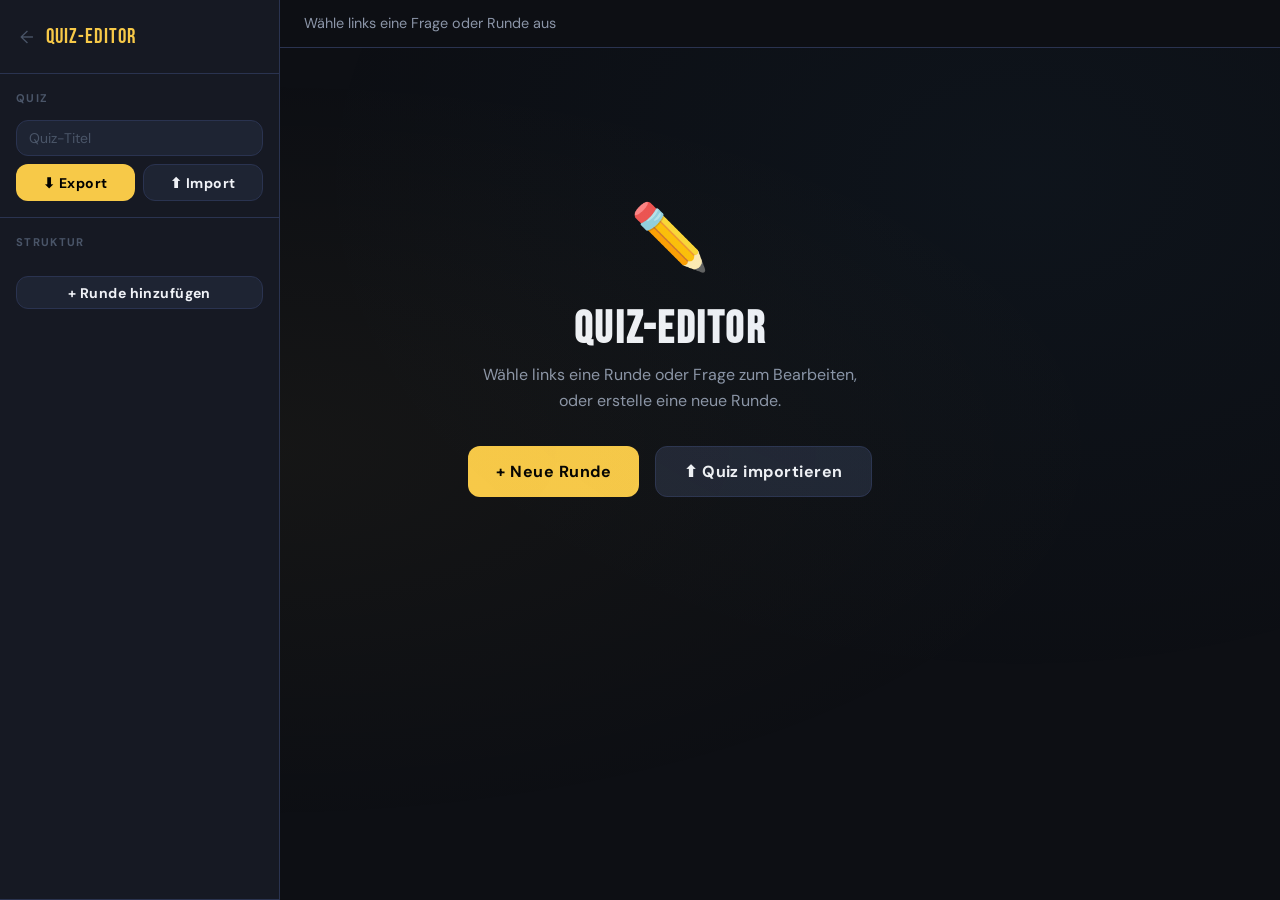
==== commit eb5a7e99: "Add files via upload" ====
--- a/editor.html
+++ b/editor.html
@@ -296,7 +296,7 @@
     /* ── Typ-Selector ─────────────────────────────────────── */
     .type-selector {
       display: grid;
-      grid-template-columns: repeat(4, 1fr);
+      grid-template-columns: repeat(3, 1fr);
       gap: 0.5rem;
       margin-bottom: 1rem;
     }
@@ -456,21 +456,27 @@
   'multiple-choice': '🔘',
   'estimate':        '📊',
   'image-quiz':      '🖼',
-  'sort':            '📋'
+  'sort':            '📋',
+  'fight-list':      '✍️',
+  'higher-lower':    '📈'
 };
 
 const TYPE_LABELS = {
   'multiple-choice': 'Multiple Choice',
   'estimate':        'Schätzfrage',
   'image-quiz':      'Bilderquiz',
-  'sort':            'Sortierung'
+  'sort':            'Sortierung',
+  'fight-list':      'Fight List',
+  'higher-lower':    'Higher Lower'
 };
 
 const ANSWER_MODE_LABELS = {
   'multiple-choice': 'Multiple Choice',
   'estimate':        'Regler',
   'buzzer':          'Buzzer',
-  'sort':            'Sortierung'
+  'sort':            'Sortierung',
+  'fight-list':      'Fight List',
+  'higher-lower':    'Higher Lower'
 };
 
 // ═══════════════════════════════════════════════════════════
@@ -616,7 +622,7 @@
   const typeSection = mkSection('FRAGETYP');
   typeSection.innerHTML += `
     <div class="type-selector">
-      ${['multiple-choice','estimate','image-quiz','sort'].map(t => `
+      ${['multiple-choice','estimate','image-quiz','sort','fight-list','higher-lower'].map(t => `
         <button class="type-btn ${q.type===t?'active':''}" onclick="changeQuestionType(${ri},${qi},'${t}')">
           <span class="type-icon">${TYPE_ICONS[t]}</span>
           ${TYPE_LABELS[t]}
@@ -717,6 +723,14 @@
 
   if (q.type === 'sort') {
     content.appendChild(renderSortSection(ri, qi, q));
+  }
+
+  if (q.type === 'fight-list') {
+    content.appendChild(renderFightListSection(ri, qi, q));
+  }
+
+  if (q.type === 'higher-lower') {
+    content.appendChild(renderHigherLowerSection(ri, qi, q));
   }
 }
 
@@ -904,9 +918,22 @@
 function changeQuestionType(ri, qi, newType) {
   const q = quiz.rounds[ri].questions[qi];
   q.type = newType;
-  // Antwortmodus automatisch anpassen
   const modes = getAvailableModes(newType);
   if (!modes.includes(q.answerMode)) q.answerMode = modes[0];
+
+  // Typ-spezifische Defaults setzen
+  if (newType === 'fight-list' && !q.pointsPerAnswer) {
+    q.pointsPerAnswer = 10;
+  }
+  if (newType === 'higher-lower' && !q.cards) {
+    q.cards = [
+      { label: 'Startkarte', value: 100, image: '' },
+      { label: 'Karte 2', value: 0, image: '' }
+    ];
+    q.unit = '';
+    q.lives = 2;
+  }
+
   renderQuestionEditor(ri, qi);
   renderTree();
 }
@@ -917,6 +944,8 @@
     case 'estimate':        return ['estimate'];
     case 'sort':            return ['sort'];
     case 'image-quiz':      return ['multiple-choice','buzzer','estimate'];
+    case 'fight-list':      return ['fight-list'];
+    case 'higher-lower':    return ['higher-lower'];
     default:                return ['multiple-choice'];
   }
 }
@@ -1093,6 +1122,110 @@
   setTimeout(() => t.classList.remove('show'), 3000);
 }
 
+
+// ── Fight List Editor ────────────────────────────────────
+function renderFightListSection(ri, qi, q) {
+  const section = mkSection('FIGHT LIST EINSTELLUNGEN');
+  section.innerHTML += `
+    <div class="form-row">
+      <div class="field">
+        <label>Punkte pro richtiger Antwort</label>
+        <input type="number" min="1" value="${q.pointsPerAnswer||10}"
+               oninput="updateQuestion(${ri},${qi},'pointsPerAnswer',parseInt(this.value)||10)">
+      </div>
+      <div class="field">
+        <label>Hinweis fuer Spieler (optional)</label>
+        <input type="text" value="${esc(q.hint||'')}"
+               oninput="updateQuestion(${ri},${qi},'hint',this.value)"
+               placeholder="z.B. Nenne europaeische Hauptstaedte">
+      </div>
+    </div>
+    <div class="form-row single">
+      <div class="field">
+        <label>Moegliche Antworten (eine pro Zeile, optional)</label>
+        <textarea
+          oninput="updateFLAnswers(${ri},${qi},this.value)"
+          placeholder="Paris&#10;Berlin&#10;Rom&#10;Madrid&#10;..."
+          style="min-height:140px">${esc((q.validAnswers||[]).join('\n'))}</textarea>
+        <small style="color:var(--text-muted);font-size:0.75rem">
+          Optional – der Moderator kann auch manuell werten. Eine Antwort pro Zeile.
+        </small>
+      </div>
+    </div>
+  `;
+  return section;
+}
+
+function updateFLAnswers(ri, qi, val) {
+  const list = val.split('\n').map(l => l.trim()).filter(l => l.length > 0);
+  quiz.rounds[ri].questions[qi].validAnswers = list;
+}
+
+// ── Higher Lower Editor ───────────────────────────────────
+function renderHigherLowerSection(ri, qi, q) {
+  const section = mkSection('HIGHER LOWER KARTEN');
+  const cards = q.cards || [];
+
+  const headerHtml = '<div style="display:flex;gap:0.5rem;padding:0 0.6rem;margin-bottom:0.25rem">' +
+    '<div style="width:26px;flex-shrink:0"></div>' +
+    '<div style="flex:2;font-size:0.7rem;color:var(--text-muted);text-transform:uppercase;letter-spacing:0.08em">Bezeichnung</div>' +
+    '<div style="width:90px;font-size:0.7rem;color:var(--text-muted);text-transform:uppercase;letter-spacing:0.08em;text-align:center">Vergleichswert</div>' +
+    '<div style="flex:2;font-size:0.7rem;color:var(--text-muted);text-transform:uppercase;letter-spacing:0.08em">Bild-URL (optional)</div>' +
+    '<div style="width:32px;font-size:0.7rem;color:var(--text-muted);text-transform:uppercase;letter-spacing:0.08em;text-align:center">Start</div>' +
+    (cards.length > 2 ? '<div style="width:32px"></div>' : '') +
+    '</div>';
+
+  const cardsHtml = cards.map((card, ci) => {
+    const isStart = card.isStart === true;
+    return '<div style="display:flex;align-items:center;gap:0.5rem;padding:0.5rem 0.6rem;background:' + (isStart?'var(--accent-glow)':'var(--bg-base)') + ';border-radius:var(--radius-sm);border:1px solid ' + (isStart?'var(--accent-dim)':'var(--border)') + '">' +
+      '<div style="width:26px;height:26px;border-radius:50%;background:var(--bg-highlight);color:var(--text-muted);font-size:0.75rem;font-weight:700;display:flex;align-items:center;justify-content:center;flex-shrink:0">' + (ci+1) + '</div>' +
+      '<input type="text" value="' + esc(card.label) + '" placeholder="z.B. Eiffelturm" oninput="updateHLCard(' + ri + ',' + qi + ',' + ci + ','label',this.value)" style="flex:2;background:var(--bg-elevated);border:1.5px solid var(--border);border-radius:6px;color:var(--text-primary);font-family:var(--font-body);font-size:0.875rem;padding:0.45rem 0.65rem;outline:none">' +
+      '<input type="number" value="' + (card.value||0) + '" placeholder="0" oninput="updateHLCard(' + ri + ',' + qi + ',' + ci + ','value',parseFloat(this.value)||0)" style="width:90px;background:var(--bg-elevated);border:1.5px solid var(--border);border-radius:6px;color:var(--accent);font-family:var(--font-display);font-size:1rem;padding:0.45rem 0.65rem;outline:none;text-align:center">' +
+      '<input type="text" value="' + esc(card.image||'') + '" placeholder="https://... oder leer" oninput="updateHLCard(' + ri + ',' + qi + ',' + ci + ','image',this.value)" style="flex:2;background:var(--bg-elevated);border:1.5px solid var(--border);border-radius:6px;color:var(--text-secondary);font-family:var(--font-body);font-size:0.8rem;padding:0.45rem 0.65rem;outline:none">' +
+      '<div style="width:32px;display:flex;justify-content:center"><input type="checkbox" title="Startkarte" ' + (isStart?'checked':'') + ' style="width:18px;height:18px;accent-color:var(--accent);cursor:pointer" onchange="setHLStartCard(' + ri + ',' + qi + ',' + ci + ',this.checked)"></div>' +
+      (cards.length > 2 ? '<button class="btn-delete" onclick="removeHLCard(' + ri + ',' + qi + ',' + ci + ')">x</button>' : '') +
+      '</div>';
+  }).join('');
+
+  section.innerHTML += '<div class="form-row">' +
+    '<div class="field"><label>Einheit des Vergleichswerts (z.B. "Mio. EUR", "km/h", "m")</label>' +
+    '<input type="text" value="' + esc(q.unit||'') + '" oninput="updateQuestion(' + ri + ',' + qi + ','unit',this.value)" placeholder="z.B. Meter"></div>' +
+    '<div class="field"><label>Leben pro Spieler</label>' +
+    '<input type="number" min="1" max="5" value="' + (q.lives||2) + '" oninput="updateQuestion(' + ri + ',' + qi + ','lives',parseInt(this.value)||2)"></div>' +
+    '</div>' +
+    '<p style="font-size:0.8rem;color:var(--text-muted);margin-bottom:0.75rem">Markiere eine Karte als <strong style="color:var(--accent)">Startkarte</strong> (Checkbox). Der <strong>Vergleichswert</strong> ist nur fuer den Moderator sichtbar.</p>' +
+    headerHtml +
+    '<div style="display:flex;flex-direction:column;gap:0.4rem">' + cardsHtml + '</div>' +
+    '<button class="btn btn-secondary btn-sm" style="margin-top:0.75rem;width:100%" onclick="addHLCard(' + ri + ',' + qi + ')">+ Karte hinzufuegen</button>';
+  return section;
+}
+
+function setHLStartCard(ri, qi, ci, val) {
+  const cards = quiz.rounds[ri].questions[qi].cards || [];
+  cards.forEach((c, i) => { c.isStart = (i === ci && val); });
+  renderQuestionEditor(ri, qi);
+}
+
+function updateHLCard(ri, qi, ci, key, val) {
+  if (!quiz.rounds[ri].questions[qi].cards) quiz.rounds[ri].questions[qi].cards = [];
+  if (!quiz.rounds[ri].questions[qi].cards[ci]) quiz.rounds[ri].questions[qi].cards[ci] = { label:'', value:0, image:'', isStart:false };
+  quiz.rounds[ri].questions[qi].cards[ci][key] = val;
+}
+
+function addHLCard(ri, qi) {
+  if (!quiz.rounds[ri].questions[qi].cards) quiz.rounds[ri].questions[qi].cards = [];
+  quiz.rounds[ri].questions[qi].cards.push({ label: '', value: 0, image: '', isStart: false });
+  renderQuestionEditor(ri, qi);
+}
+
+function removeHLCard(ri, qi, ci) {
+  quiz.rounds[ri].questions[qi].cards.splice(ci, 1);
+  renderQuestionEditor(ri, qi);
+}
+
+
+
+
 // ── Init ──────────────────────────────────────────────────
 renderTree();
 </script>
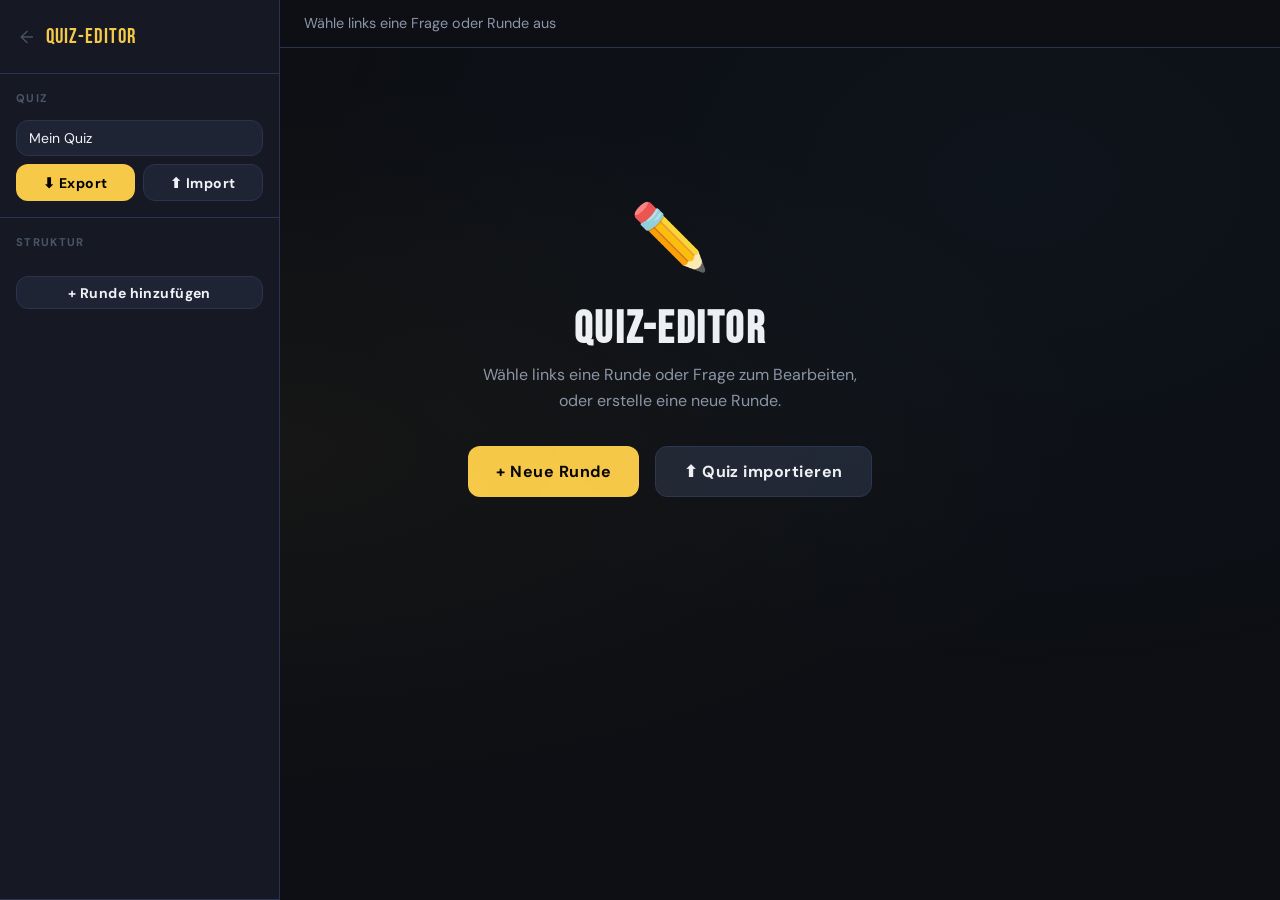
==== commit 45896022: "Update editor.html" ====
--- a/editor.html
+++ b/editor.html
@@ -1166,49 +1166,127 @@
   const section = mkSection('HIGHER LOWER KARTEN');
   const cards = q.cards || [];
 
-  const headerHtml = '<div style="display:flex;gap:0.5rem;padding:0 0.6rem;margin-bottom:0.25rem">' +
-    '<div style="width:26px;flex-shrink:0"></div>' +
+  // Einheit + Leben
+  const settingsDiv = document.createElement('div');
+  settingsDiv.className = 'form-row';
+  settingsDiv.innerHTML =
+    '<div class="field"><label>Einheit des Vergleichswerts (z.B. "Mio. EUR", "km/h", "m")</label>' +
+    '<input type="text" class="input" value="' + esc(q.unit||'') + '" placeholder="z.B. Meter" ' +
+    'oninput="quiz.rounds[' + ri + '].questions[' + qi + '].unit=this.value"></div>' +
+    '<div class="field"><label>Leben pro Spieler</label>' +
+    '<input type="number" class="input" min="1" max="5" value="' + (q.lives||2) + '" ' +
+    'oninput="quiz.rounds[' + ri + '].questions[' + qi + '].lives=parseInt(this.value)||2"></div>';
+  section.appendChild(settingsDiv);
+
+  // Hinweis
+  const hint = document.createElement('p');
+  hint.style.cssText = 'font-size:0.8rem;color:var(--text-muted);margin:0.5rem 0 0.75rem';
+  hint.innerHTML = 'Markiere eine Karte als <strong style="color:var(--accent)">Startkarte</strong> (Checkbox). Der <strong>Vergleichswert</strong> ist nur fuer den Moderator sichtbar.';
+  section.appendChild(hint);
+
+  // Spalten-Header
+  const header = document.createElement('div');
+  header.style.cssText = 'display:flex;gap:0.5rem;padding:0 0.6rem;margin-bottom:0.25rem';
+  header.innerHTML =
+    '<div style="width:26px"></div>' +
     '<div style="flex:2;font-size:0.7rem;color:var(--text-muted);text-transform:uppercase;letter-spacing:0.08em">Bezeichnung</div>' +
     '<div style="width:90px;font-size:0.7rem;color:var(--text-muted);text-transform:uppercase;letter-spacing:0.08em;text-align:center">Vergleichswert</div>' +
     '<div style="flex:2;font-size:0.7rem;color:var(--text-muted);text-transform:uppercase;letter-spacing:0.08em">Bild-URL (optional)</div>' +
-    '<div style="width:32px;font-size:0.7rem;color:var(--text-muted);text-transform:uppercase;letter-spacing:0.08em;text-align:center">Start</div>' +
-    (cards.length > 2 ? '<div style="width:32px"></div>' : '') +
-    '</div>';
-
-  const cardsHtml = cards.map((card, ci) => {
+    '<div style="width:36px;font-size:0.7rem;color:var(--text-muted);text-transform:uppercase;letter-spacing:0.08em;text-align:center">Start</div>' +
+    (cards.length > 2 ? '<div style="width:32px"></div>' : '');
+  section.appendChild(header);
+
+  // Karten-Liste
+  const list = document.createElement('div');
+  list.style.cssText = 'display:flex;flex-direction:column;gap:0.4rem';
+
+  cards.forEach(function(card, ci) {
+    const row = document.createElement('div');
     const isStart = card.isStart === true;
-    return '<div style="display:flex;align-items:center;gap:0.5rem;padding:0.5rem 0.6rem;background:' + (isStart?'var(--accent-glow)':'var(--bg-base)') + ';border-radius:var(--radius-sm);border:1px solid ' + (isStart?'var(--accent-dim)':'var(--border)') + '">' +
-      '<div style="width:26px;height:26px;border-radius:50%;background:var(--bg-highlight);color:var(--text-muted);font-size:0.75rem;font-weight:700;display:flex;align-items:center;justify-content:center;flex-shrink:0">' + (ci+1) + '</div>' +
-      '<input type="text" value="' + esc(card.label) + '" placeholder="z.B. Eiffelturm" oninput="updateHLCard(' + ri + ',' + qi + ',' + ci + ','label',this.value)" style="flex:2;background:var(--bg-elevated);border:1.5px solid var(--border);border-radius:6px;color:var(--text-primary);font-family:var(--font-body);font-size:0.875rem;padding:0.45rem 0.65rem;outline:none">' +
-      '<input type="number" value="' + (card.value||0) + '" placeholder="0" oninput="updateHLCard(' + ri + ',' + qi + ',' + ci + ','value',parseFloat(this.value)||0)" style="width:90px;background:var(--bg-elevated);border:1.5px solid var(--border);border-radius:6px;color:var(--accent);font-family:var(--font-display);font-size:1rem;padding:0.45rem 0.65rem;outline:none;text-align:center">' +
-      '<input type="text" value="' + esc(card.image||'') + '" placeholder="https://... oder leer" oninput="updateHLCard(' + ri + ',' + qi + ',' + ci + ','image',this.value)" style="flex:2;background:var(--bg-elevated);border:1.5px solid var(--border);border-radius:6px;color:var(--text-secondary);font-family:var(--font-body);font-size:0.8rem;padding:0.45rem 0.65rem;outline:none">' +
-      '<div style="width:32px;display:flex;justify-content:center"><input type="checkbox" title="Startkarte" ' + (isStart?'checked':'') + ' style="width:18px;height:18px;accent-color:var(--accent);cursor:pointer" onchange="setHLStartCard(' + ri + ',' + qi + ',' + ci + ',this.checked)"></div>' +
-      (cards.length > 2 ? '<button class="btn-delete" onclick="removeHLCard(' + ri + ',' + qi + ',' + ci + ')">x</button>' : '') +
-      '</div>';
-  }).join('');
-
-  section.innerHTML += '<div class="form-row">' +
-    '<div class="field"><label>Einheit des Vergleichswerts (z.B. "Mio. EUR", "km/h", "m")</label>' +
-    '<input type="text" value="' + esc(q.unit||'') + '" oninput="updateQuestion(' + ri + ',' + qi + ','unit',this.value)" placeholder="z.B. Meter"></div>' +
-    '<div class="field"><label>Leben pro Spieler</label>' +
-    '<input type="number" min="1" max="5" value="' + (q.lives||2) + '" oninput="updateQuestion(' + ri + ',' + qi + ','lives',parseInt(this.value)||2)"></div>' +
-    '</div>' +
-    '<p style="font-size:0.8rem;color:var(--text-muted);margin-bottom:0.75rem">Markiere eine Karte als <strong style="color:var(--accent)">Startkarte</strong> (Checkbox). Der <strong>Vergleichswert</strong> ist nur fuer den Moderator sichtbar.</p>' +
-    headerHtml +
-    '<div style="display:flex;flex-direction:column;gap:0.4rem">' + cardsHtml + '</div>' +
-    '<button class="btn btn-secondary btn-sm" style="margin-top:0.75rem;width:100%" onclick="addHLCard(' + ri + ',' + qi + ')">+ Karte hinzufuegen</button>';
+    row.style.cssText = 'display:flex;align-items:center;gap:0.5rem;padding:0.5rem 0.6rem;' +
+      'background:' + (isStart ? 'var(--accent-glow)' : 'var(--bg-base)') + ';' +
+      'border-radius:var(--radius-sm);border:1px solid ' + (isStart ? 'var(--accent-dim)' : 'var(--border)');
+
+    // Nummer
+    const num = document.createElement('div');
+    num.style.cssText = 'width:26px;height:26px;border-radius:50%;background:var(--bg-highlight);color:var(--text-muted);font-size:0.75rem;font-weight:700;display:flex;align-items:center;justify-content:center;flex-shrink:0';
+    num.textContent = ci + 1;
+
+    // Bezeichnung
+    const labelInput = document.createElement('input');
+    labelInput.type = 'text';
+    labelInput.value = card.label || '';
+    labelInput.placeholder = 'z.B. Eiffelturm';
+    labelInput.style.cssText = 'flex:2;background:var(--bg-elevated);border:1.5px solid var(--border);border-radius:6px;color:var(--text-primary);font-family:var(--font-body);font-size:0.875rem;padding:0.45rem 0.65rem;outline:none';
+    labelInput.addEventListener('input', function() { updateHLCard(ri, qi, ci, 'label', this.value); });
+
+    // Vergleichswert
+    const valInput = document.createElement('input');
+    valInput.type = 'number';
+    valInput.value = card.value || 0;
+    valInput.placeholder = '0';
+    valInput.style.cssText = 'width:90px;background:var(--bg-elevated);border:1.5px solid var(--border);border-radius:6px;color:var(--accent);font-family:var(--font-display);font-size:1rem;padding:0.45rem 0.65rem;outline:none;text-align:center';
+    valInput.addEventListener('input', function() { updateHLCard(ri, qi, ci, 'value', parseFloat(this.value) || 0); });
+
+    // Bild-URL
+    const imgInput = document.createElement('input');
+    imgInput.type = 'text';
+    imgInput.value = card.image || '';
+    imgInput.placeholder = 'https://... oder leer';
+    imgInput.style.cssText = 'flex:2;background:var(--bg-elevated);border:1.5px solid var(--border);border-radius:6px;color:var(--text-secondary);font-family:var(--font-body);font-size:0.8rem;padding:0.45rem 0.65rem;outline:none';
+    imgInput.addEventListener('input', function() { updateHLCard(ri, qi, ci, 'image', this.value); });
+
+    // Startkarte-Checkbox
+    const cbWrap = document.createElement('div');
+    cbWrap.style.cssText = 'width:36px;display:flex;justify-content:center';
+    const cb = document.createElement('input');
+    cb.type = 'checkbox';
+    cb.checked = isStart;
+    cb.style.cssText = 'width:18px;height:18px;accent-color:var(--accent);cursor:pointer';
+    cb.addEventListener('change', function() { setHLStartCard(ri, qi, ci, this.checked); });
+    cbWrap.appendChild(cb);
+
+    row.appendChild(num);
+    row.appendChild(labelInput);
+    row.appendChild(valInput);
+    row.appendChild(imgInput);
+    row.appendChild(cbWrap);
+
+    if (cards.length > 2) {
+      const del = document.createElement('button');
+      del.className = 'btn-delete';
+      del.textContent = 'x';
+      del.addEventListener('click', function() { removeHLCard(ri, qi, ci); });
+      row.appendChild(del);
+    }
+
+    list.appendChild(row);
+  });
+
+  section.appendChild(list);
+
+  // + Karte hinzufügen
+  const addBtn = document.createElement('button');
+  addBtn.className = 'btn btn-secondary btn-sm';
+  addBtn.style.cssText = 'margin-top:0.75rem;width:100%';
+  addBtn.textContent = '+ Karte hinzufuegen';
+  addBtn.addEventListener('click', function() { addHLCard(ri, qi); });
+  section.appendChild(addBtn);
+
   return section;
 }
 
 function setHLStartCard(ri, qi, ci, val) {
   const cards = quiz.rounds[ri].questions[qi].cards || [];
-  cards.forEach((c, i) => { c.isStart = (i === ci && val); });
+  cards.forEach(function(c, i) { c.isStart = (i === ci && val); });
   renderQuestionEditor(ri, qi);
 }
 
 function updateHLCard(ri, qi, ci, key, val) {
   if (!quiz.rounds[ri].questions[qi].cards) quiz.rounds[ri].questions[qi].cards = [];
-  if (!quiz.rounds[ri].questions[qi].cards[ci]) quiz.rounds[ri].questions[qi].cards[ci] = { label:'', value:0, image:'', isStart:false };
+  if (!quiz.rounds[ri].questions[qi].cards[ci]) {
+    quiz.rounds[ri].questions[qi].cards[ci] = { label: '', value: 0, image: '', isStart: false };
+  }
   quiz.rounds[ri].questions[qi].cards[ci][key] = val;
 }
 
@@ -1222,8 +1300,6 @@
   quiz.rounds[ri].questions[qi].cards.splice(ci, 1);
   renderQuestionEditor(ri, qi);
 }
-
-
 
 
 // ── Init ──────────────────────────────────────────────────
